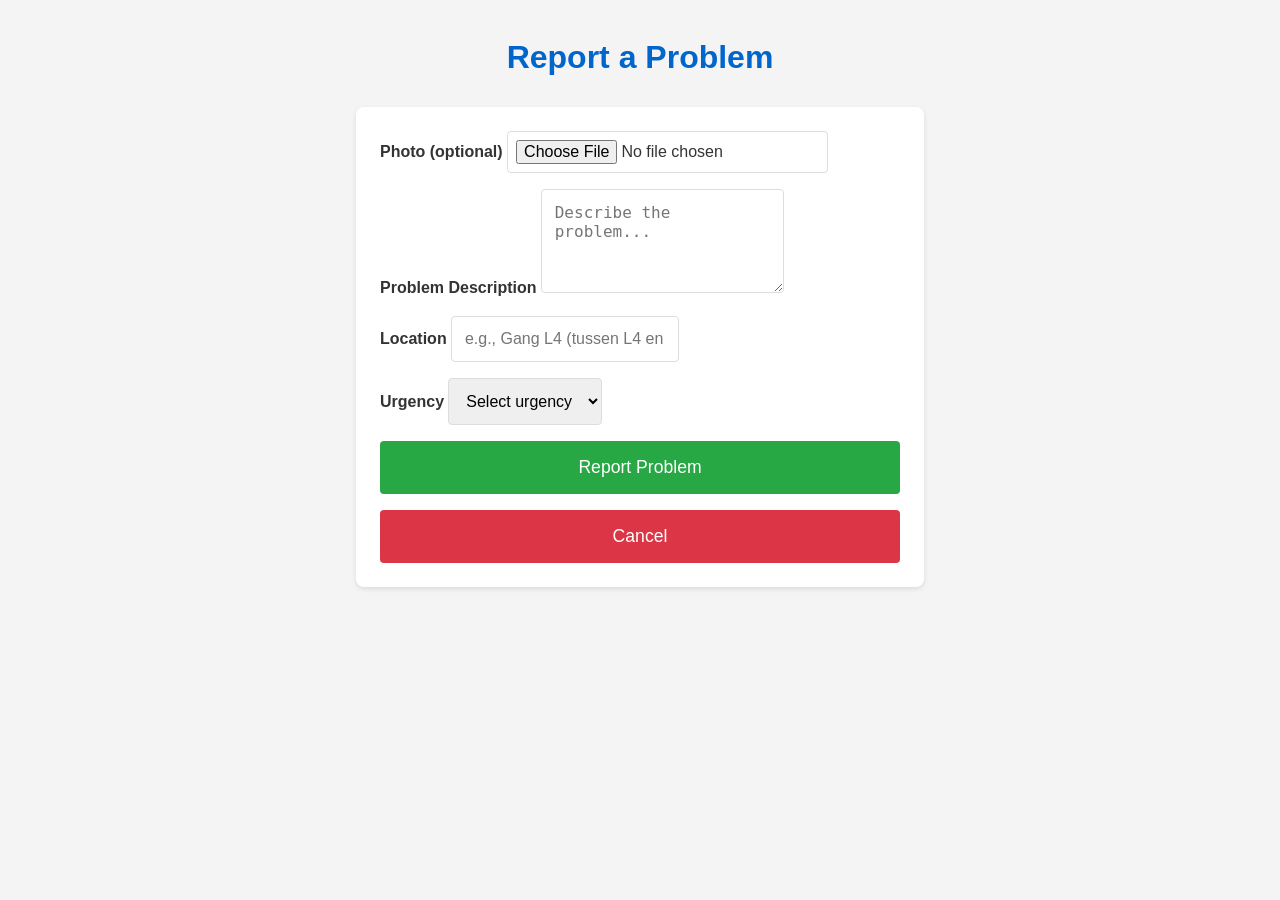
==== staff.html @ 3cfc94ed "Initial commit: School Maintenance Reporter PWA" ====
<!DOCTYPE html>
<html lang="en">
<head>
    <meta charset="UTF-8">
    <meta name="viewport" content="width=device-width, initial-scale=1.0">
    <title>Report Issue - School Maintenance</title>
    <link rel="manifest" href="./manifest.json">
    <link rel="stylesheet" href="./css/styles.css">
</head>
<body>
    <div class="container">
        <h1>Report a Problem</h1>
        <form id="report-form">
            <div>
                <label for="photo">Photo (optional)</label>
                <input type="file" id="photo" accept="image/*" capture="environment">
            </div>
            <div>
                <label for="description">Problem Description</label>
                <textarea id="description" rows="4" placeholder="Describe the problem..." required></textarea>
            </div>
            <div>
                <label for="location">Location</label>
                <input type="text" id="location" placeholder="e.g., Gang L4 (tussen L4 en L3)" required>
            </div>
            <div>
                <label for="urgency">Urgency</label>
                <select id="urgency" required>
                    <option value="">Select urgency</option>
                    <option value="Normal">Normal</option>
                    <option value="Important">Important</option>
                    <option value="Urgent">Urgent</option>
                </select>
            </div>
            <button type="submit" class="submit-btn">Report Problem</button>
            <button type="button" id="cancel-btn" class="cancel-btn">Cancel</button>
        </form>
        <div id="form-message" class="hidden"></div>
    </div>
    <script src="./js/utils.js"></script>
    <script src="./js/api.js"></script>
    <script src="./js/staff.js"></script>
</body>
</html>
---- css/styles.css ----
/* Basic CSS for the PWA */
* {
    box-sizing: border-box;
    margin: 0;
    padding: 0;
}

body {
    font-family: Arial, sans-serif;
    line-height: 1.6;
    color: #333;
    background-color: #f4f4f4;
}

.container {
    max-width: 600px;
    margin: 2rem auto;
    padding: 0 1rem;
}

h1 {
    text-align: center;
    margin-bottom: 1.5rem;
    color: #0066cc;
}

.role-selection {
    display: flex;
    flex-direction: column;
    gap: 1rem;
    margin-bottom: 2rem;
}

.role-btn {
    padding: 1.2rem;
    font-size: 1.2rem;
    border: none;
    border-radius: 8px;
    background-color: #0066cc;
    color: white;
    cursor: pointer;
    transition: background-color 0.3s;
}

.role-btn:hover {
    background-color: #0052a3;
}

#info {
    background-color: #e9f4fc;
    padding: 1.5rem;
    border-radius: 8px;
    text-align: center;
}

/* Form styles */
form {
    display: flex;
    flex-direction: column;
    gap: 1rem;
    background-color: white;
    padding: 1.5rem;
    border-radius: 8px;
    box-shadow: 0 2px 5px rgba(0,0,0,0.1);
}

label {
    font-weight: bold;
    margin-bottom: 0.3rem;
}

input, select, textarea {
    padding: 0.8rem;
    border: 1px solid #ddd;
    border-radius: 4px;
    font-size: 1rem;
}

input[type="file"] {
    padding: 0.5rem;
}

button.submit-btn {
    padding: 1rem;
    background-color: #28a745;
    color: white;
    border: none;
    border-radius: 4px;
    font-size: 1.1rem;
    cursor: pointer;
    transition: background-color 0.3s;
}

button.submit-btn:hover {
    background-color: #218838;
}

button.cancel-btn {
    padding: 1rem;
    background-color: #dc3545;
    color: white;
    border: none;
    border-radius: 4px;
    font-size: 1.1rem;
    cursor: pointer;
    transition: background-color 0.3s;
}

button.cancel-btn:hover {
    background-color: #c82333;
}

/* Task list styles */
.task-list {
    list-style: none;
}

.task-item {
    background-color: white;
    margin-bottom: 1rem;
    padding: 1rem;
    border-radius: 8px;
    box-shadow: 0 2px 5px rgba(0,0,0,0.1);
    display: flex;
    flex-direction: column;
    gap: 0.5rem;
}

.task-header {
    display: flex;
    justify-content: space-between;
    align-items: center;
    flex-wrap: wrap;
    gap: 0.5rem;
}

.task-id {
    font-weight: bold;
    background-color: #0066cc;
    color: white;
    padding: 0.2rem 0.5rem;
    border-radius: 4px;
    font-size: 0.9rem;
}

.task-urgency {
    font-weight: bold;
    padding: 0.2rem 0.5rem;
    border-radius: 4px;
    font-size: 0.9rem;
}

.task-urgency.Normal { background-color: #28a745; color: white; }
.task-urgency.Important { background-color: #ffc107; color: black; }
.task-urgency.Urgent { background-color: #dc3545; color: white; }

.task-description {
    font-size: 1.1rem;
}

.task-location, .task-requester {
    font-size: 0.9rem;
    color: #666;
}

.task-actions {
    display: flex;
    gap: 0.5rem;
    margin-top: 1rem;
    flex-wrap: wrap;
}

.task-actions button {
    padding: 0.5rem 1rem;
    border: none;
    border-radius: 4px;
    cursor: pointer;
    font-size: 0.9rem;
}

.task-actions button.status-btn {
    background-color: #6c757d;
    color: white;
}

.task-actions button.notes-btn {
    background-color: #17a2b8;
    color: white;
}

/* Modal styles */
.modal {
    display: none;
    position: fixed;
    z-index: 1000;
    left: 0;
    top: 0;
    width: 100%;
    height: 100%;
    overflow: auto;
    background-color: rgba(0,0,0,0.4);
}

.modal-content {
    background-color: white;
    margin: 10% auto;
    padding: 2rem;
    border: 1px solid #888;
    width: 80%;
    max-width: 500px;
    border-radius: 8px;
    position: relative;
}

.close-btn {
    position: absolute;
    top: 10px;
    right: 15px;
    color: #aaa;
    font-size: 28px;
    font-weight: bold;
    cursor: pointer;
}

.close-btn:hover,
.close-btn:focus {
    color: black;
    text-decoration: none;
    cursor: pointer;
}
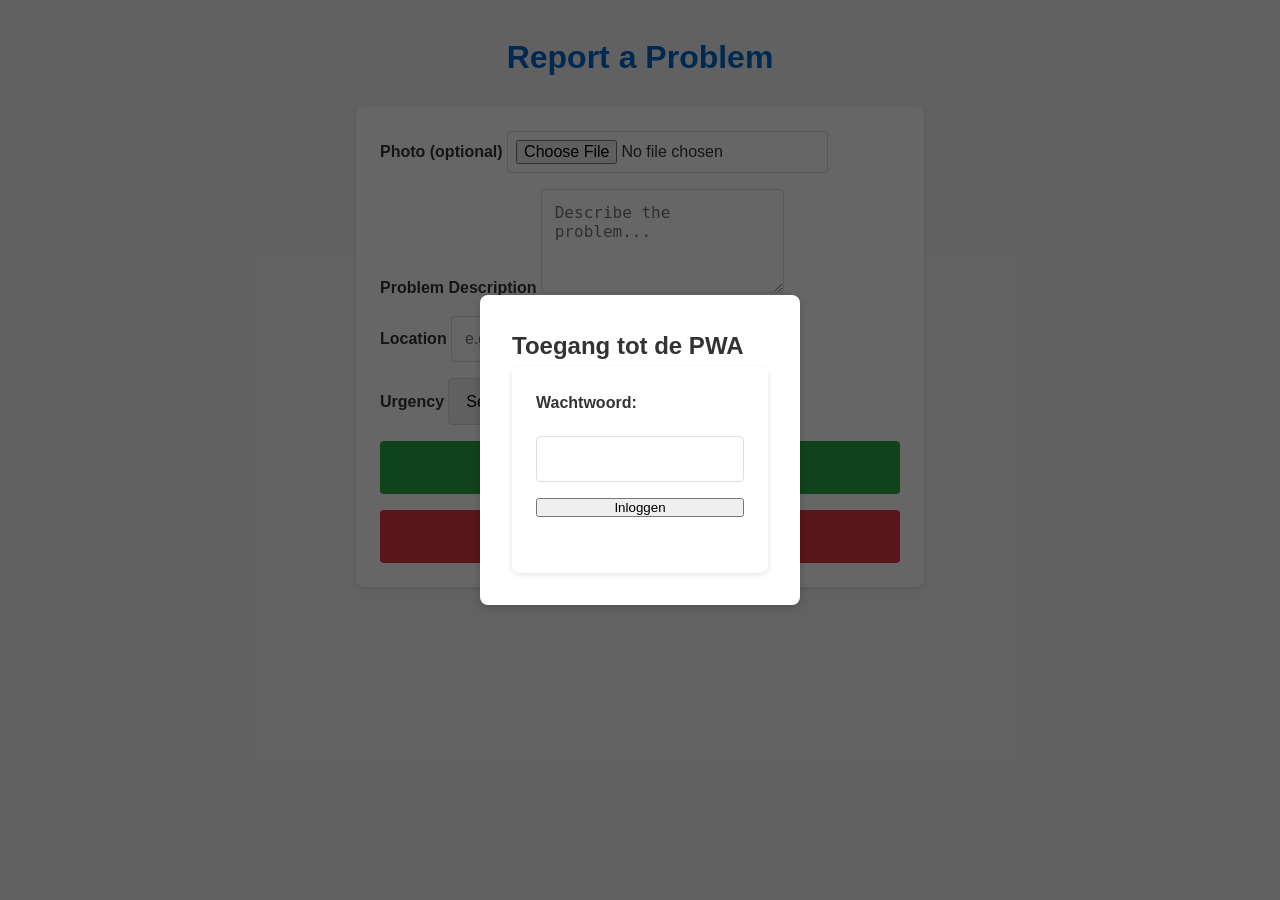
==== commit 8d0bb47f: "Add password protection via auth.js and include in HTML pages" ====
--- a/staff.html
+++ b/staff.html
@@ -37,6 +37,7 @@
         </form>
         <div id="form-message" class="hidden"></div>
     </div>
+    <script src="./js/auth.js"></script>
     <script src="./js/utils.js"></script>
     <script src="./js/api.js"></script>
     <script src="./js/staff.js"></script>
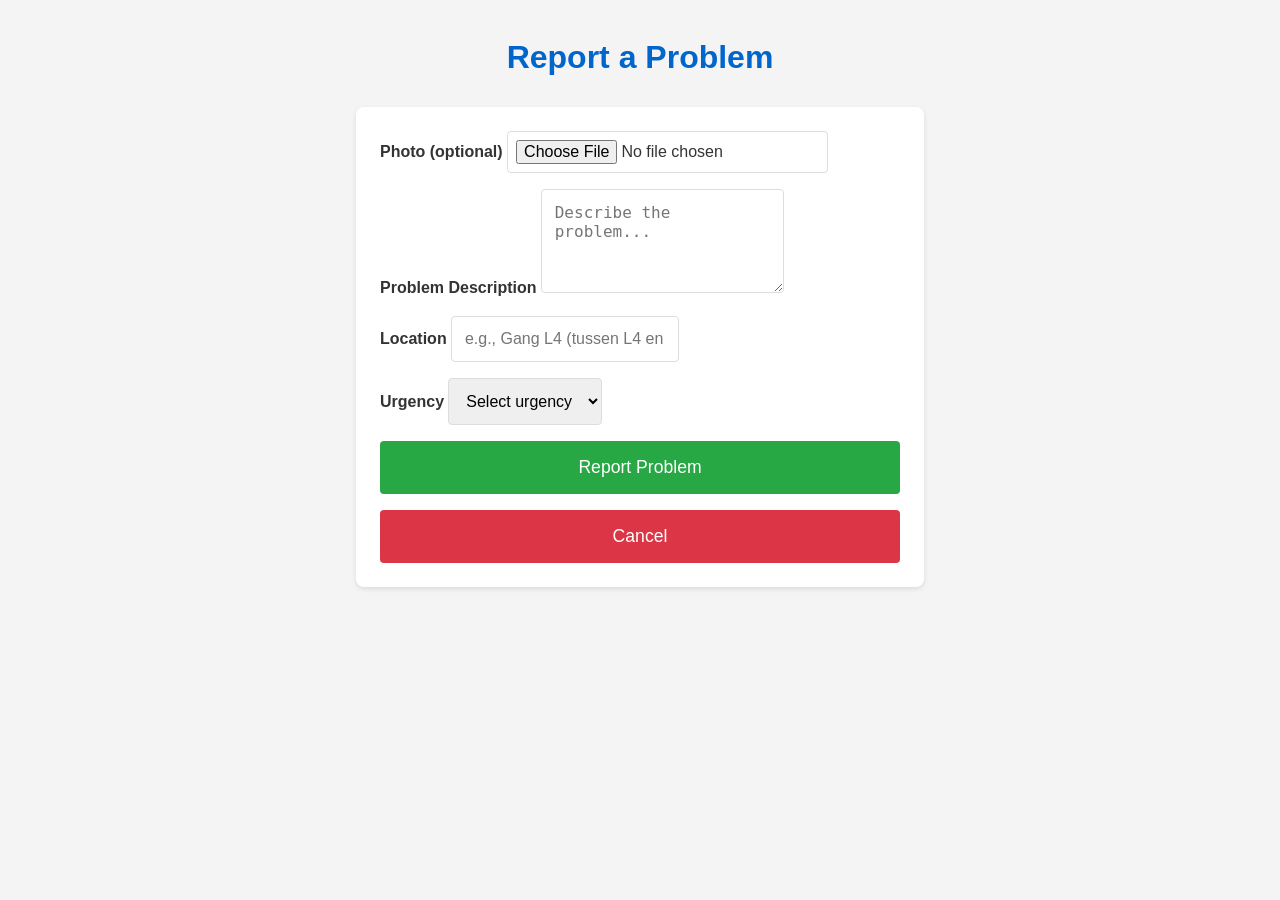
==== commit dae02518: "Move HTML files to root and update paths for GitHub Pages" ====
--- a/staff.html
+++ b/staff.html
@@ -4,8 +4,8 @@
     <meta charset="UTF-8">
     <meta name="viewport" content="width=device-width, initial-scale=1.0">
     <title>Report Issue - School Maintenance</title>
-    <link rel="manifest" href="./manifest.json">
-    <link rel="stylesheet" href="./css/styles.css">
+    <link rel="manifest" href="manifest.json">
+    <link rel="stylesheet" href="css/styles.css">
 </head>
 <body>
     <div class="container">
@@ -37,9 +37,9 @@
         </form>
         <div id="form-message" class="hidden"></div>
     </div>
-    <script src="./js/auth.js"></script>
-    <script src="./js/utils.js"></script>
-    <script src="./js/api.js"></script>
-    <script src="./js/staff.js"></script>
+    <script src=\"../js/auth.js\"></script>
+    <script src=\"../js/utils.js\"></script>
+    <script src=\"../js/api.js\"></script>
+    <script src=\"../js/staff.js\"></script>
 </body>
 </html>
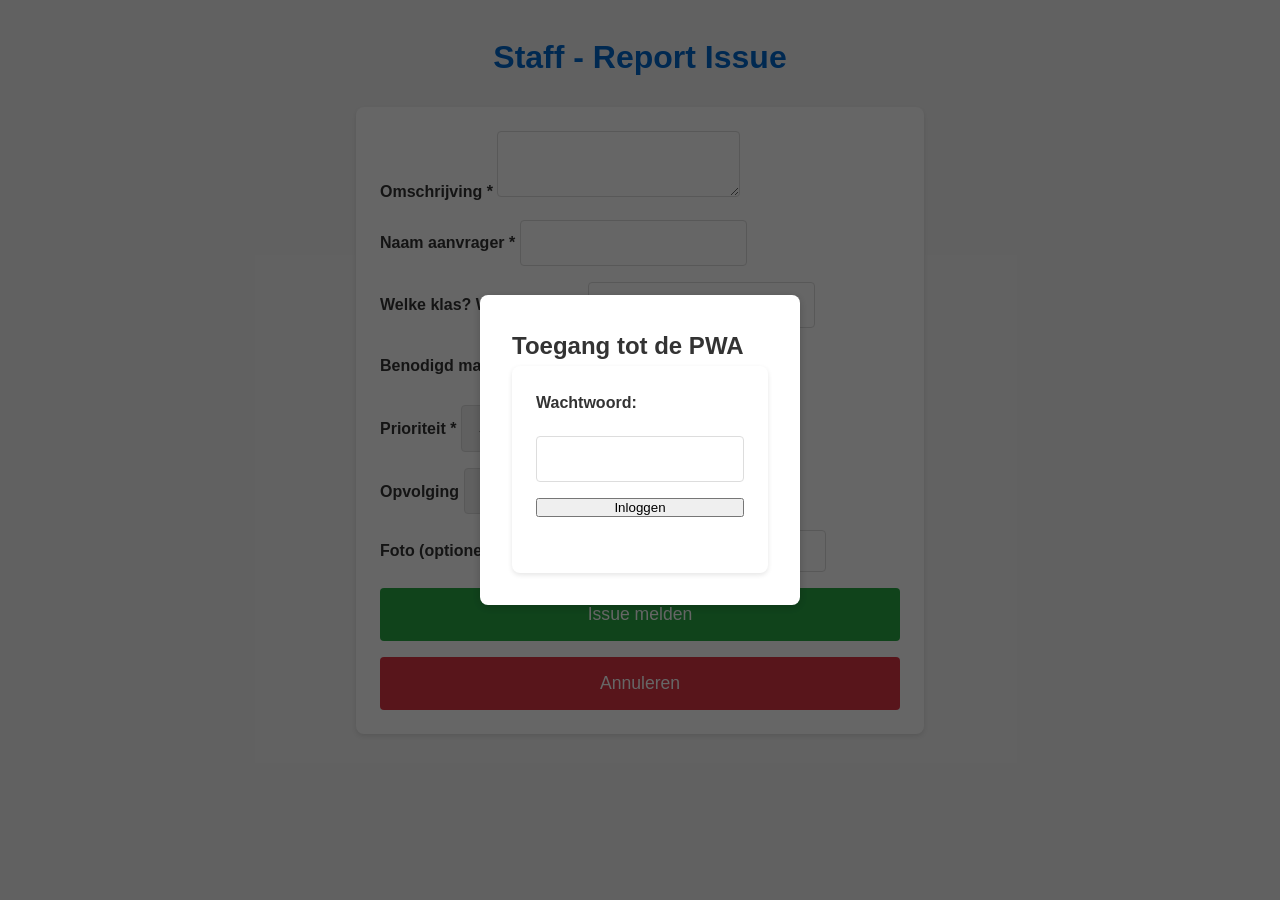
==== commit e1b7859a: "Fix HTML paths for proper script loading" ====
--- a/staff.html
+++ b/staff.html
@@ -3,43 +3,69 @@
 <head>
     <meta charset="UTF-8">
     <meta name="viewport" content="width=device-width, initial-scale=1.0">
-    <title>Report Issue - School Maintenance</title>
+    <title>Staff - Report Issue</title>
     <link rel="manifest" href="manifest.json">
     <link rel="stylesheet" href="css/styles.css">
 </head>
 <body>
     <div class="container">
-        <h1>Report a Problem</h1>
-        <form id="report-form">
-            <div>
-                <label for="photo">Photo (optional)</label>
-                <input type="file" id="photo" accept="image/*" capture="environment">
+        <h1>Staff - Report Issue</h1>
+        <form id="issueForm">
+            <div class="form-group">
+                <label for="description">Omschrijving *</label>
+                <textarea id="description" name="description" required></textarea>
             </div>
-            <div>
-                <label for="description">Problem Description</label>
-                <textarea id="description" rows="4" placeholder="Describe the problem..." required></textarea>
+            
+            <div class="form-group">
+                <label for="requester_name">Naam aanvrager *</label>
+                <input type="text" id="requester_name" name="requester_name" required>
             </div>
-            <div>
-                <label for="location">Location</label>
-                <input type="text" id="location" placeholder="e.g., Gang L4 (tussen L4 en L3)" required>
+            
+            <div class="form-group">
+                <label for="location">Welke klas? Welk lokaal? *</label>
+                <input type="text" id="location" name="location" required>
             </div>
-            <div>
-                <label for="urgency">Urgency</label>
-                <select id="urgency" required>
+            
+            <div class="form-group">
+                <label for="required_materials">Benodigd materiaal</label>
+                <input type="text" id="required_materials" name="required_materials">
+            </div>
+            
+            <div class="form-group">
+                <label for="urgency">Prioriteit *</label>
+                <select id="urgency" name="urgency" required>
                     <option value="">Select urgency</option>
                     <option value="Normal">Normal</option>
                     <option value="Important">Important</option>
                     <option value="Urgent">Urgent</option>
                 </select>
             </div>
-            <button type="submit" class="submit-btn">Report Problem</button>
-            <button type="button" id="cancel-btn" class="cancel-btn">Cancel</button>
+            
+            <div class="form-group">
+                <label for="status">Opvolging</label>
+                <select id="status" name="status">
+                    <option value="New">New</option>
+                    <option value="Planned">Planned</option>
+                    <option value="In progress">In progress</option>
+                    <option value="Waiting for materials">Waiting for materials</option>
+                    <option value="Completed">Completed</option>
+                </select>
+            </div>
+            
+            <div class="form-group">
+                <label for="photo">Foto (optioneel)</label>
+                <input type="file" id="photo" name="photo" accept="image/*">
+            </div>
+            
+            <button type="submit" class="submit-btn">Issue melden</button>
+            <button type="button" class="cancel-btn" id="cancelButton">Annuleren</button>
         </form>
-        <div id="form-message" class="hidden"></div>
+        
+        <div id="form-message" class="message hidden"></div>
     </div>
-    <script src=\"../js/auth.js\"></script>
-    <script src=\"../js/utils.js\"></script>
-    <script src=\"../js/api.js\"></script>
-    <script src=\"../js/staff.js\"></script>
+    <script src="js/auth.js"></script>
+    <script src="js/utils.js"></script>
+    <script src="js/api.js"></script>
+    <script src="js/staff.js"></script>
 </body>
 </html>
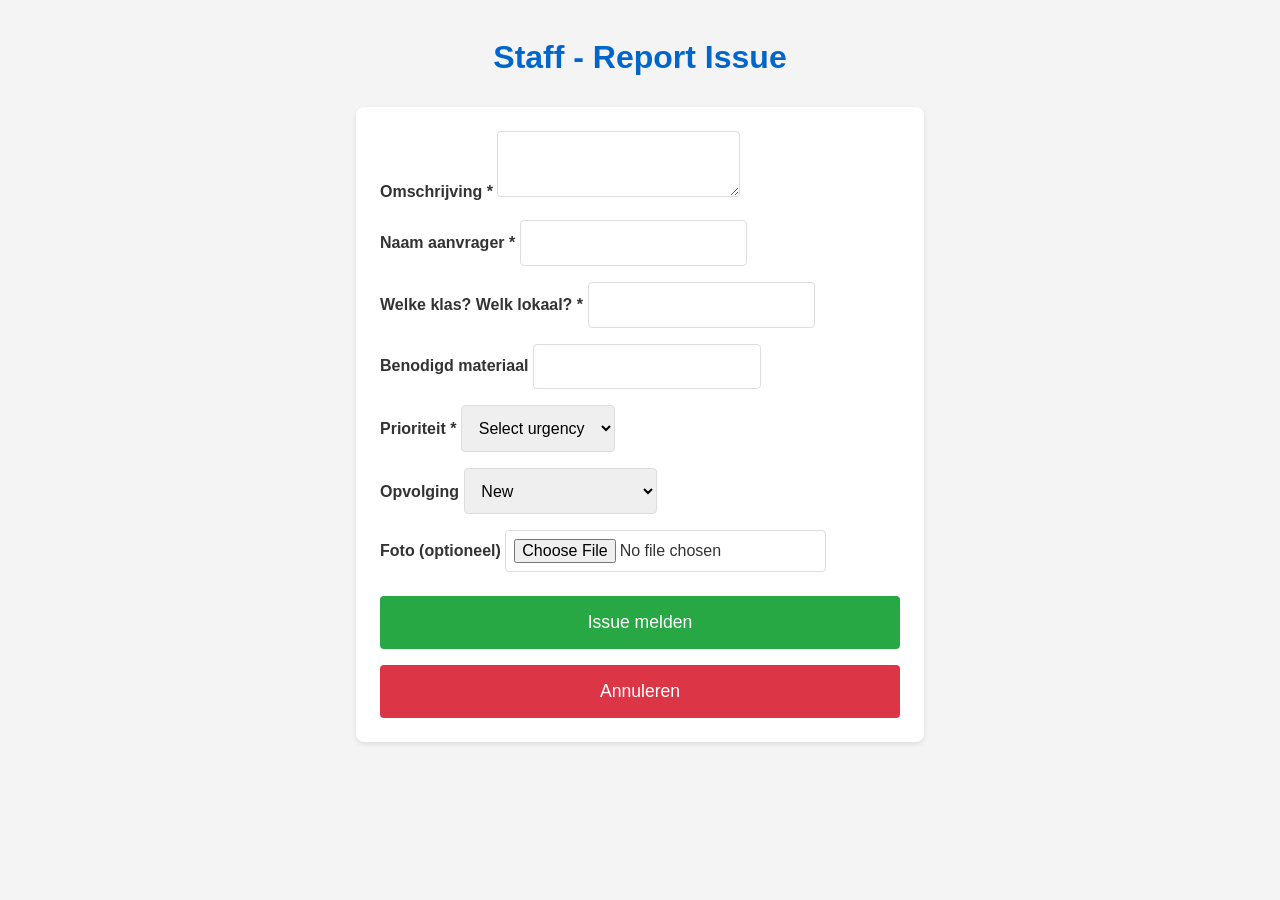
==== commit 0a66e3ae: "Complete refactor: CORS fix, auth hardening, modular backend, ES modules, XSS fixes, photo handling," ====
--- a/staff.html
+++ b/staff.html
@@ -54,7 +54,8 @@
             
             <div class="form-group">
                 <label for="photo">Foto (optioneel)</label>
-                <input type="file" id="photo" name="photo" accept="image/*">
+                <input type="file" id="photo" name="photo" accept="image/jpeg,image/png,image/webp">
+                <div id="photo-preview" style="margin-top:0.5rem;"></div>
             </div>
             
             <button type="submit" class="submit-btn">Issue melden</button>
@@ -63,9 +64,6 @@
         
         <div id="form-message" class="message hidden"></div>
     </div>
-    <script src="js/auth.js"></script>
-    <script src="js/utils.js"></script>
-    <script src="js/api.js"></script>
-    <script src="js/staff.js"></script>
+    <script type="module" src="js/staff.js"></script>
 </body>
 </html>
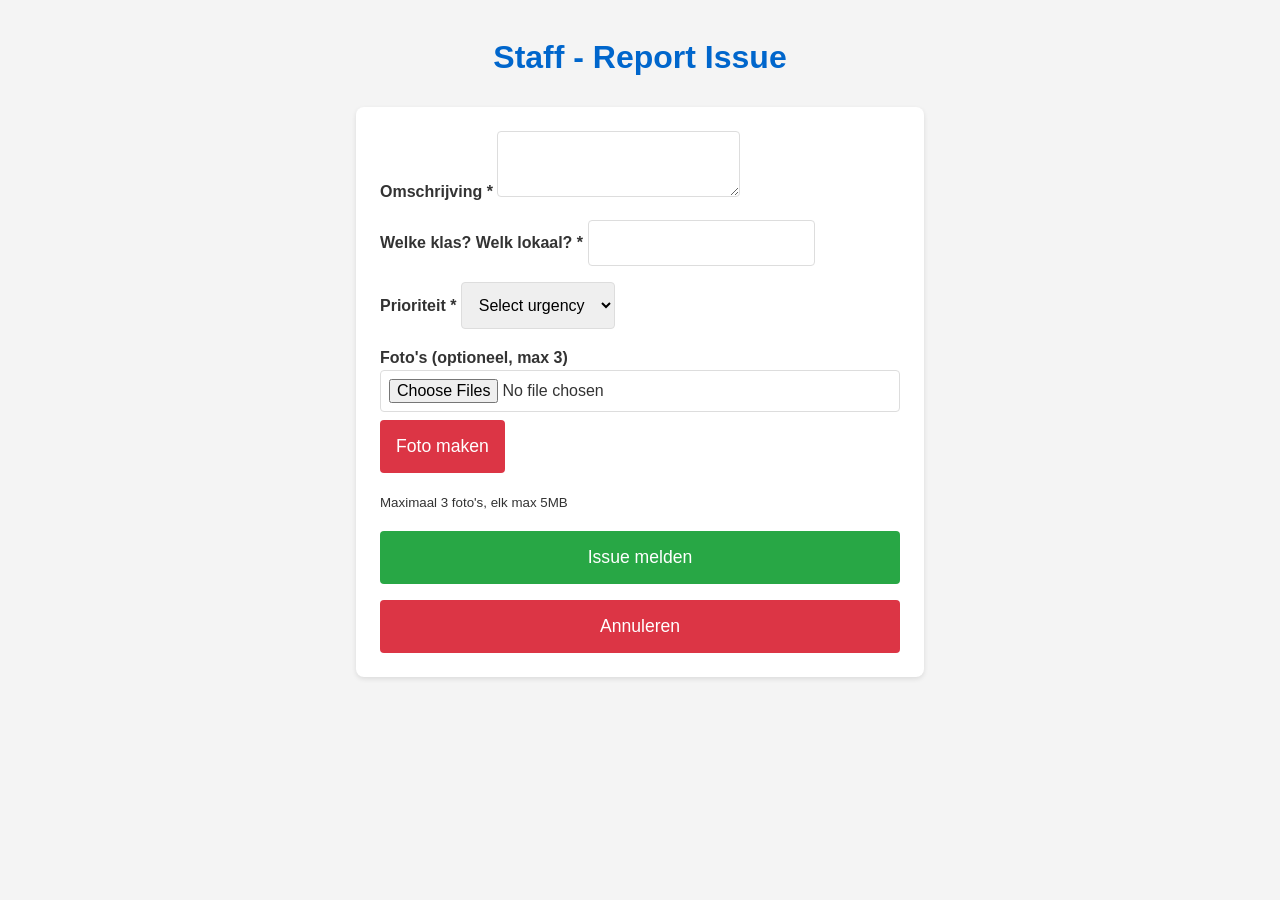
==== commit 510b5ea4: "Complete implementation of all planned improvements: API config, staff interface enhancement, worker" ====
--- a/staff.html
+++ b/staff.html
@@ -17,18 +17,8 @@
             </div>
             
             <div class="form-group">
-                <label for="requester_name">Naam aanvrager *</label>
-                <input type="text" id="requester_name" name="requester_name" required>
-            </div>
-            
-            <div class="form-group">
                 <label for="location">Welke klas? Welk lokaal? *</label>
                 <input type="text" id="location" name="location" required>
-            </div>
-            
-            <div class="form-group">
-                <label for="required_materials">Benodigd materiaal</label>
-                <input type="text" id="required_materials" name="required_materials">
             </div>
             
             <div class="form-group">
@@ -42,20 +32,13 @@
             </div>
             
             <div class="form-group">
-                <label for="status">Opvolging</label>
-                <select id="status" name="status">
-                    <option value="New">New</option>
-                    <option value="Planned">Planned</option>
-                    <option value="In progress">In progress</option>
-                    <option value="Waiting for materials">Waiting for materials</option>
-                    <option value="Completed">Completed</option>
-                </select>
-            </div>
-            
-            <div class="form-group">
-                <label for="photo">Foto (optioneel)</label>
-                <input type="file" id="photo" name="photo" accept="image/jpeg,image/png,image/webp">
-                <div id="photo-preview" style="margin-top:0.5rem;"></div>
+                <label for="photo">Foto's (optioneel, max 3)</label>
+                <div class="photo-upload">
+                    <input type="file" id="photo" name="photo" accept="image/jpeg,image/png,image/webp" multiple>
+                    <button type="button" id="capturePhoto" class="cancel-btn">Foto maken</button>
+                    <div id="photo-preview" style="margin-top:0.5rem;"></div>
+                </div>
+                <small>Maximaal 3 foto's, elk max 5MB</small>
             </div>
             
             <button type="submit" class="submit-btn">Issue melden</button>
--- a/css/styles.css
+++ b/css/styles.css
@@ -53,6 +53,127 @@
     text-align: center;
 }
 
+/* Dashboard styles */
+#dashboard {
+    background-color: white;
+    padding: 1.5rem;
+    border-radius: 8px;
+    box-shadow: 0 2px 5px rgba(0,0,0,0.1);
+    margin-bottom: 2rem;
+}
+
+#dashboard h2 {
+    margin-top: 0;
+    margin-bottom: 1rem;
+    color: #0066cc;
+    text-align: center;
+}
+
+.dashboard-stats {
+    display: grid;
+    grid-template-columns: repeat(auto-fit, minmax(120px, 1fr));
+    gap: 1rem;
+}
+
+.stat-card {
+    background-color: #f8f9fa;
+    border-radius: 8px;
+    padding: 1rem;
+    text-align: center;
+    border-left: 4px solid #ddd;
+    transition: transform 0.2s;
+}
+
+.stat-card:hover {
+    transform: translateY(-2px);
+    box-shadow: 0 2px 8px rgba(0,0,0,0.1);
+}
+
+.stat-card h3 {
+    margin: 0 0 0.5rem 0;
+    font-size: 0.9rem;
+    text-transform: uppercase;
+    letter-spacing: 0.5px;
+}
+
+.stat-card p {
+    font-size: 2rem;
+    font-weight: bold;
+    margin: 0;
+}
+
+.stat-card.urgent {
+    border-left-color: #dc3545;
+}
+
+.stat-card.urgent h3 {
+    color: #dc3545;
+}
+
+.stat-card.urgent p {
+    color: #dc3545;
+}
+
+.stat-card.important {
+    border-left-color: #ffc107;
+}
+
+.stat-card.important h3 {
+    color: #856404;
+}
+
+.stat-card.important p {
+    color: #856404;
+}
+
+.stat-card.normal {
+    border-left-color: #28a745;
+}
+
+.stat-card.normal h3 {
+    color: #28a745;
+}
+
+.stat-card.normal p {
+    color: #28a745;
+}
+
+.stat-card.in-progress {
+    border-left-color: #17a2b8;
+}
+
+.stat-card.in-progress h3 {
+    color: #17a2b8;
+}
+
+.stat-card.in-progress p {
+    color: #17a2b8;
+}
+
+.stat-card.waiting {
+    border-left-color: #6c757d;
+}
+
+.stat-card.waiting h3 {
+    color: #6c757d;
+}
+
+.stat-card.waiting p {
+    color: #6c757d;
+}
+
+.stat-card.completed {
+    border-left-color: #28a745;
+}
+
+.stat-card.completed h3 {
+    color: #28a745;
+}
+
+.stat-card.completed p {
+    color: #28a745;
+}
+
 /* Form styles */
 form {
     display: flex;
@@ -78,6 +199,16 @@
 
 input[type="file"] {
     padding: 0.5rem;
+}
+
+.photo-upload {
+    display: flex;
+    flex-direction: column;
+    gap: 0.5rem;
+}
+
+.photo-upload button {
+    align-self: flex-start;
 }
 
 button.submit-btn {
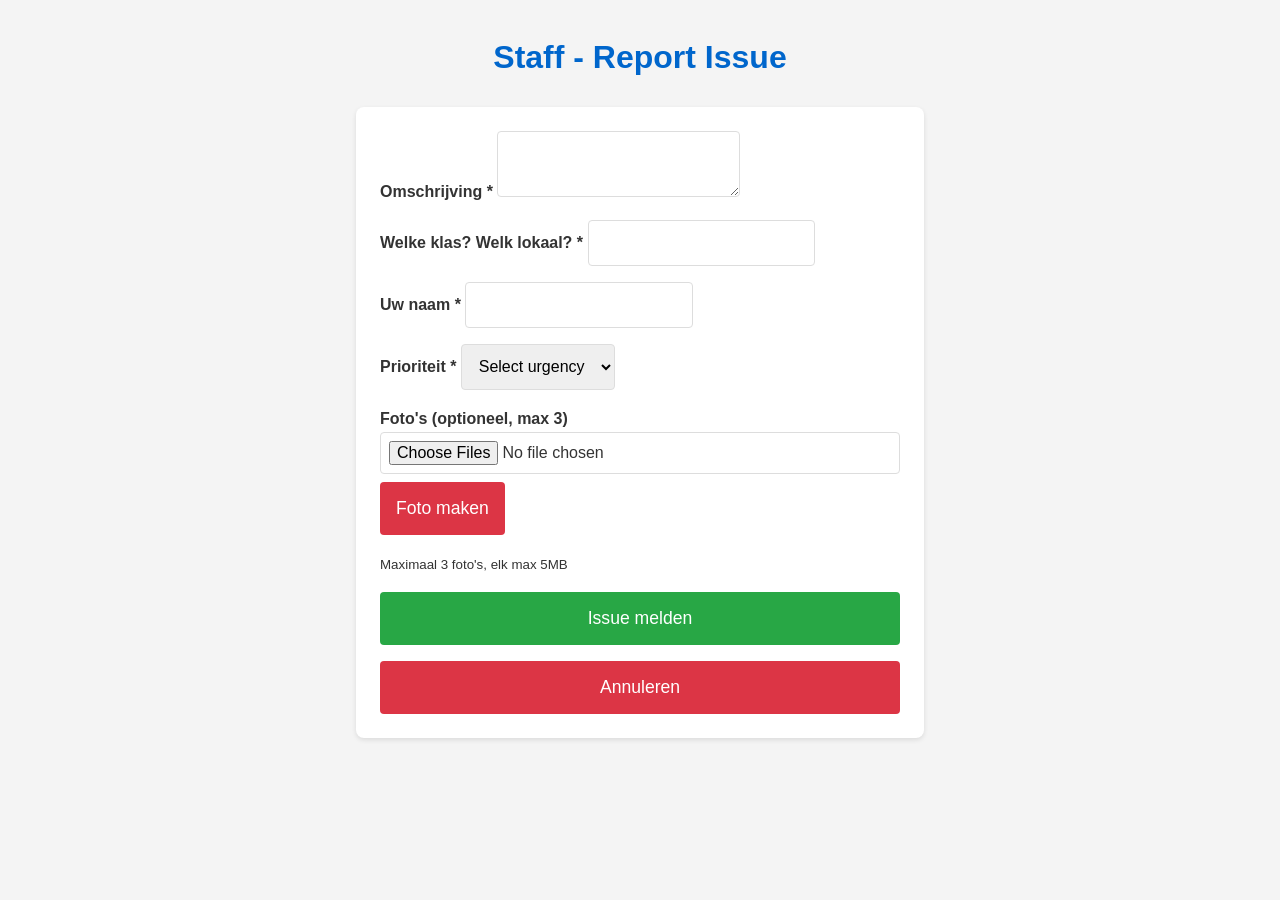
==== commit e812697e: "Consolidate Apps Script backend" ====
--- a/staff.html
+++ b/staff.html
@@ -19,6 +19,11 @@
             <div class="form-group">
                 <label for="location">Welke klas? Welk lokaal? *</label>
                 <input type="text" id="location" name="location" required>
+            </div>
+
+            <div class="form-group">
+                <label for="requester_name">Uw naam *</label>
+                <input type="text" id="requester_name" name="requester_name" required>
             </div>
             
             <div class="form-group">
